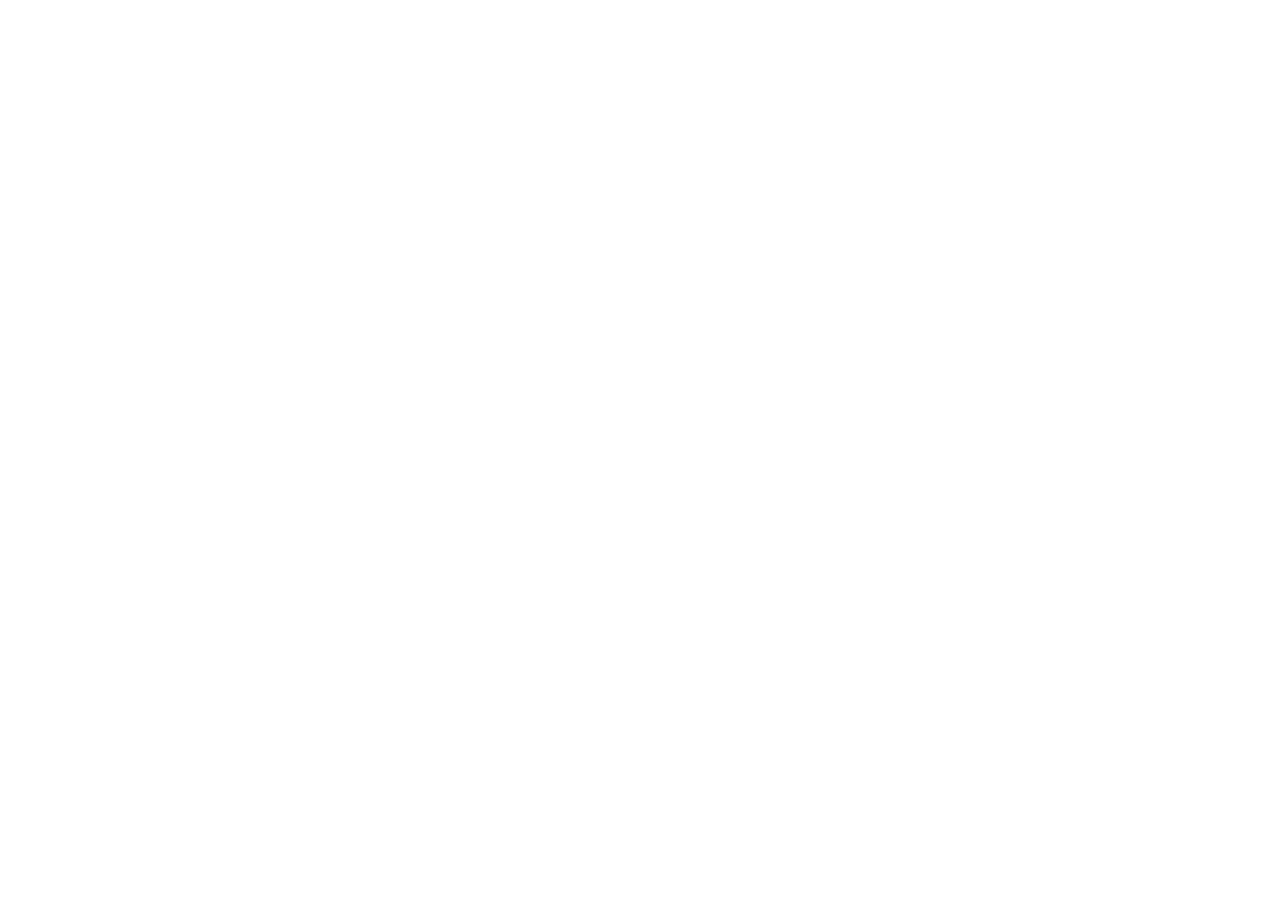
==== admin/index.html @ 8cf87372 "Create index.html" ====
<!DOCTYPE html>
<html lang="fa" dir="rtl">

<head>

    <meta charset="UTF-8">

    <meta
        name="viewport"
        content="width=device-width, initial-scale=1.0"
    >

    <title>مدیریت سایت | بیکران</title>

</head>


<body>

    <div id="nc-root"></div>


    <script src="https://unpkg.com/netlify-cms@^2.10.192/dist/netlify-cms.js"></script>

</body>

</html>
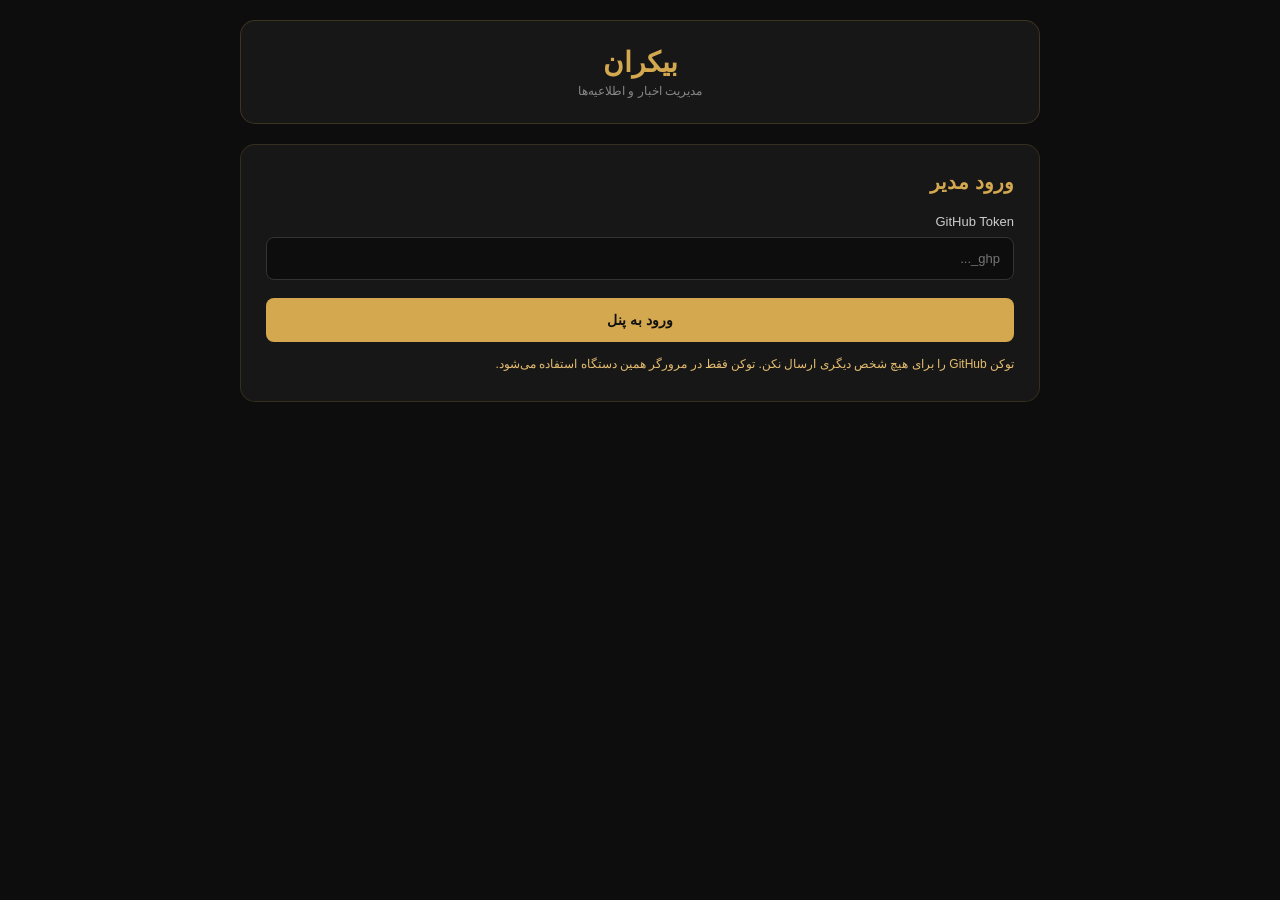
==== commit f0aab886: "Create index.html" ====
--- a/admin/index.html
+++ b/admin/index.html
@@ -2,26 +2,982 @@
 <html lang="fa" dir="rtl">
 
 <head>
-
     <meta charset="UTF-8">
 
-    <meta
-        name="viewport"
-        content="width=device-width, initial-scale=1.0"
-    >
-
-    <title>مدیریت سایت | بیکران</title>
-
+    <meta name="viewport" content="width=device-width, initial-scale=1.0">
+
+    <title>مدیریت اخبار | بیکران</title>
+
+    <style>
+
+        * {
+            box-sizing: border-box;
+            margin: 0;
+            padding: 0;
+        }
+
+        body {
+            font-family: Tahoma, Arial, sans-serif;
+            background: #0d0d0d;
+            color: #fff;
+            min-height: 100vh;
+            padding: 20px;
+        }
+
+        .container {
+            width: 100%;
+            max-width: 800px;
+            margin: auto;
+        }
+
+        .header {
+            background: #171717;
+            border: 1px solid rgba(212,168,79,.2);
+            border-radius: 15px;
+            padding: 25px;
+            margin-bottom: 20px;
+            text-align: center;
+        }
+
+        .logo {
+            color: #d4a84f;
+            font-size: 28px;
+            font-weight: bold;
+        }
+
+        .subtitle {
+            color: #888;
+            font-size: 12px;
+            margin-top: 5px;
+        }
+
+        .card {
+            background: #171717;
+            border: 1px solid rgba(212,168,79,.15);
+            border-radius: 15px;
+            padding: 25px;
+            margin-bottom: 20px;
+        }
+
+        h2 {
+            color: #d4a84f;
+            font-size: 20px;
+            margin-bottom: 20px;
+        }
+
+        label {
+            display: block;
+            color: #ccc;
+            font-size: 13px;
+            margin-bottom: 8px;
+        }
+
+        input,
+        textarea {
+            width: 100%;
+            background: #0d0d0d;
+            border: 1px solid #333;
+            color: #fff;
+            border-radius: 8px;
+            padding: 13px;
+            font-family: inherit;
+            font-size: 13px;
+            outline: none;
+            margin-bottom: 18px;
+        }
+
+        input:focus,
+        textarea:focus {
+            border-color: #d4a84f;
+        }
+
+        textarea {
+            min-height: 160px;
+            resize: vertical;
+        }
+
+        .button {
+            width: 100%;
+            border: none;
+            border-radius: 8px;
+            padding: 14px;
+            background: #d4a84f;
+            color: #111;
+            font-weight: bold;
+            font-family: inherit;
+            cursor: pointer;
+            font-size: 14px;
+        }
+
+        .button:hover {
+            background: #e5bd70;
+        }
+
+        .button:disabled {
+            opacity: .5;
+            cursor: not-allowed;
+        }
+
+        .danger {
+            background: #8f3030;
+            color: #fff;
+            margin-top: 10px;
+        }
+
+        .message {
+            display: none;
+            padding: 14px;
+            border-radius: 8px;
+            margin-bottom: 20px;
+            line-height: 2;
+            font-size: 13px;
+        }
+
+        .success {
+            display: block;
+            background: rgba(50,150,80,.15);
+            border: 1px solid rgba(50,150,80,.4);
+            color: #79d991;
+        }
+
+        .error {
+            display: block;
+            background: rgba(180,50,50,.15);
+            border: 1px solid rgba(180,50,50,.4);
+            color: #ff8585;
+        }
+
+        .news-item {
+            border: 1px solid #333;
+            border-radius: 10px;
+            padding: 18px;
+            margin-bottom: 12px;
+        }
+
+        .news-item h3 {
+            color: #d4a84f;
+            margin-bottom: 7px;
+            font-size: 16px;
+        }
+
+        .news-item small {
+            color: #777;
+        }
+
+        .news-item p {
+            color: #aaa;
+            font-size: 13px;
+            margin-top: 10px;
+            line-height: 2;
+        }
+
+        .hidden {
+            display: none !important;
+        }
+
+        .warning {
+            color: #e5bd70;
+            font-size: 12px;
+            line-height: 2;
+            margin-top: 10px;
+        }
+
+        .logout {
+            margin-top: 10px;
+            background: #252525;
+            color: #ddd;
+        }
+
+        .status {
+            text-align: center;
+            color: #777;
+            font-size: 12px;
+            margin-top: 15px;
+        }
+
+    </style>
 </head>
 
-
 <body>
 
-    <div id="nc-root"></div>
-
-
-    <script src="https://unpkg.com/netlify-cms@^2.10.192/dist/netlify-cms.js"></script>
+<div class="container">
+
+    <div class="header">
+
+        <div class="logo">
+            بیکران
+        </div>
+
+        <div class="subtitle">
+            مدیریت اخبار و اطلاعیه‌ها
+        </div>
+
+    </div>
+
+
+    <!-- LOGIN -->
+
+    <div id="loginBox" class="card">
+
+        <h2>
+            ورود مدیر
+        </h2>
+
+        <label>
+            GitHub Token
+        </label>
+
+        <input
+            type="password"
+            id="token"
+            placeholder="ghp_..."
+            autocomplete="off"
+        >
+
+        <button
+            class="button"
+            onclick="login()"
+        >
+            ورود به پنل
+        </button>
+
+        <div class="warning">
+            توکن GitHub را برای هیچ شخص دیگری ارسال نکن.
+            توکن فقط در مرورگر همین دستگاه استفاده می‌شود.
+        </div>
+
+    </div>
+
+
+    <!-- ADMIN -->
+
+    <div id="adminBox" class="hidden">
+
+        <div id="message" class="message"></div>
+
+
+        <!-- ADD NEWS -->
+
+        <div class="card">
+
+            <h2>
+                افزودن خبر جدید
+            </h2>
+
+            <label>
+                عنوان خبر
+            </label>
+
+            <input
+                type="text"
+                id="newsTitle"
+                placeholder="عنوان خبر را وارد کنید"
+            >
+
+
+            <label>
+                تاریخ
+            </label>
+
+            <input
+                type="text"
+                id="newsDate"
+                placeholder="۱۴۰۵/۰۵/۲۷"
+            >
+
+
+            <label>
+                متن خبر
+            </label>
+
+            <textarea
+                id="newsText"
+                placeholder="متن کامل خبر را بنویسید..."
+            ></textarea>
+
+
+            <label>
+                لینک تصویر
+            </label>
+
+            <input
+                type="url"
+                id="newsImage"
+                placeholder="https://..."
+            >
+
+            <div class="warning">
+                برای تصویر فعلاً باید لینک مستقیم تصویر وارد شود.
+            </div>
+
+
+            <button
+                id="publishButton"
+                class="button"
+                onclick="publishNews()"
+            >
+                انتشار خبر
+            </button>
+
+        </div>
+
+
+        <!-- NEWS LIST -->
+
+        <div class="card">
+
+            <h2>
+                اخبار منتشرشده
+            </h2>
+
+            <div id="newsList">
+                در حال دریافت اخبار...
+            </div>
+
+        </div>
+
+
+        <div class="card">
+
+            <button
+                class="button logout"
+                onclick="logout()"
+            >
+                خروج از پنل
+            </button>
+
+        </div>
+
+    </div>
+
+</div>
+
+
+<script>
+
+/* =========================================================
+   تنظیمات اصلی
+========================================================= */
+
+const OWNER = "melinaamiri91";
+
+const REPO = "bikaran-website";
+
+const BRANCH = "main";
+
+const NEWS_FILE = "content/news/news.json";
+
+
+let githubToken = "";
+
+let currentSha = null;
+
+
+/* =========================================================
+   ابزارهای کمکی
+========================================================= */
+
+function showMessage(text, type) {
+
+    const box = document.getElementById("message");
+
+    box.className = "message " + type;
+
+    box.innerHTML = text;
+
+}
+
+
+function hideMessage() {
+
+    const box = document.getElementById("message");
+
+    box.className = "message";
+
+    box.innerHTML = "";
+
+}
+
+
+/* =========================================================
+   ورود
+========================================================= */
+
+async function login() {
+
+    const tokenInput =
+        document.getElementById("token");
+
+    const token =
+        tokenInput.value.trim();
+
+
+    if (!token) {
+
+        showMessage(
+            "لطفاً GitHub Token را وارد کنید.",
+            "error"
+        );
+
+        return;
+    }
+
+
+    try {
+
+        const response = await fetch(
+            "https://api.github.com/user",
+            {
+                headers: {
+                    "Authorization": "Bearer " + token,
+                    "Accept": "application/vnd.github+json"
+                }
+            }
+        );
+
+
+        if (!response.ok) {
+
+            throw new Error(
+                "توکن GitHub معتبر نیست."
+            );
+
+        }
+
+
+        githubToken = token;
+
+
+        localStorage.setItem(
+            "bikaran_github_token",
+            token
+        );
+
+
+        document
+            .getElementById("loginBox")
+            .classList.add("hidden");
+
+
+        document
+            .getElementById("adminBox")
+            .classList.remove("hidden");
+
+
+        loadNews();
+
+
+    } catch (error) {
+
+        showMessage(
+            error.message,
+            "error"
+        );
+
+    }
+
+}
+
+
+/* =========================================================
+   دریافت فایل اخبار
+========================================================= */
+
+async function getNewsFile() {
+
+    const url =
+        "https://api.github.com/repos/" +
+        OWNER +
+        "/" +
+        REPO +
+        "/contents/" +
+        NEWS_FILE +
+        "?ref=" +
+        BRANCH;
+
+
+    const response = await fetch(
+        url,
+        {
+            headers: {
+                "Authorization":
+                    "Bearer " + githubToken,
+
+                "Accept":
+                    "application/vnd.github+json"
+            }
+        }
+    );
+
+
+    if (response.status === 404) {
+
+        return {
+            exists: false,
+            news: [],
+            sha: null
+        };
+
+    }
+
+
+    if (!response.ok) {
+
+        throw new Error(
+            "خطا در دریافت فایل اخبار: " +
+            response.status
+        );
+
+    }
+
+
+    const data =
+        await response.json();
+
+
+    const decoded =
+        decodeURIComponent(
+            escape(
+                atob(
+                    data.content.replace(/\n/g, "")
+                )
+            )
+        );
+
+
+    let news = [];
+
+    try {
+
+        news = JSON.parse(decoded);
+
+    } catch {
+
+        news = [];
+
+    }
+
+
+    return {
+        exists: true,
+        news: Array.isArray(news)
+            ? news
+            : [],
+        sha: data.sha
+    };
+
+}
+
+
+/* =========================================================
+   نمایش اخبار
+========================================================= */
+
+async function loadNews() {
+
+    const list =
+        document.getElementById("newsList");
+
+
+    list.innerHTML =
+        "در حال دریافت اخبار...";
+
+
+    try {
+
+        const result =
+            await getNewsFile();
+
+
+        currentSha =
+            result.sha;
+
+
+        if (
+            !result.news ||
+            result.news.length === 0
+        ) {
+
+            list.innerHTML =
+                "هنوز خبری منتشر نشده است.";
+
+            return;
+
+        }
+
+
+        list.innerHTML =
+            "";
+
+
+        result.news
+            .slice()
+            .reverse()
+            .forEach(function(news) {
+
+                const item =
+                    document.createElement("div");
+
+                item.className =
+                    "news-item";
+
+
+                item.innerHTML = `
+                    <h3>${escapeHtml(news.title)}</h3>
+
+                    <small>
+                        ${escapeHtml(news.date || "")}
+                    </small>
+
+                    <p>
+                        ${escapeHtml(news.text || "")}
+                    </p>
+                `;
+
+
+                list.appendChild(item);
+
+            });
+
+
+    } catch (error) {
+
+        list.innerHTML =
+            "خطا در دریافت اخبار.";
+
+        showMessage(
+            error.message,
+            "error"
+        );
+
+    }
+
+}
+
+
+/* =========================================================
+   انتشار خبر
+========================================================= */
+
+async function publishNews() {
+
+    hideMessage();
+
+
+    const title =
+        document
+            .getElementById("newsTitle")
+            .value
+            .trim();
+
+
+    const date =
+        document
+            .getElementById("newsDate")
+            .value
+            .trim();
+
+
+    const text =
+        document
+            .getElementById("newsText")
+            .value
+            .trim();
+
+
+    const image =
+        document
+            .getElementById("newsImage")
+            .value
+            .trim();
+
+
+    if (!title) {
+
+        showMessage(
+            "عنوان خبر را وارد کنید.",
+            "error"
+        );
+
+        return;
+
+    }
+
+
+    if (!text) {
+
+        showMessage(
+            "متن خبر را وارد کنید.",
+            "error"
+        );
+
+        return;
+
+    }
+
+
+    const button =
+        document.getElementById(
+            "publishButton"
+        );
+
+
+    button.disabled = true;
+
+    button.innerText =
+        "در حال انتشار...";
+
+
+    try {
+
+        const result =
+            await getNewsFile();
+
+
+        let news =
+            result.news || [];
+
+
+        const newNews = {
+
+            id:
+                Date.now(),
+
+            title:
+                title,
+
+            date:
+                date ||
+                new Date()
+                    .toLocaleDateString("fa-IR"),
+
+            text:
+                text,
+
+            image:
+                image || ""
+
+        };
+
+
+        news.push(newNews);
+
+
+        const content =
+            JSON.stringify(
+                news,
+                null,
+                2
+            );
+
+
+        const encoded =
+            btoa(
+                unescape(
+                    encodeURIComponent(content)
+                )
+            );
+
+
+        const url =
+            "https://api.github.com/repos/" +
+            OWNER +
+            "/" +
+            REPO +
+            "/contents/" +
+            NEWS_FILE;
+
+
+        const body = {
+
+            message:
+                "افزودن خبر جدید",
+
+            content:
+                encoded,
+
+            branch:
+                BRANCH
+
+        };
+
+
+        if (result.sha) {
+
+            body.sha =
+                result.sha;
+
+        }
+
+
+        const response =
+            await fetch(
+                url,
+                {
+
+                    method:
+                        "PUT",
+
+                    headers: {
+
+                        "Authorization":
+                            "Bearer " +
+                            githubToken,
+
+                        "Accept":
+                            "application/vnd.github+json",
+
+                        "Content-Type":
+                            "application/json"
+
+                    },
+
+                    body:
+                        JSON.stringify(body)
+
+                }
+            );
+
+
+        const responseData =
+            await response.json();
+
+
+        if (!response.ok) {
+
+            throw new Error(
+                responseData.message ||
+                "انتشار خبر ناموفق بود."
+            );
+
+        }
+
+
+        showMessage(
+            "✓ خبر با موفقیت منتشر شد. چند لحظه برای بروزرسانی سایت صبر کنید.",
+            "success"
+        );
+
+
+        document
+            .getElementById("newsTitle")
+            .value = "";
+
+
+        document
+            .getElementById("newsDate")
+            .value = "";
+
+
+        document
+            .getElementById("newsText")
+            .value = "";
+
+
+        document
+            .getElementById("newsImage")
+            .value = "";
+
+
+        currentSha =
+            responseData.content.sha;
+
+
+        await loadNews();
+
+
+    } catch (error) {
+
+        showMessage(
+            "خطا: " + error.message,
+            "error"
+        );
+
+    }
+
+
+    button.disabled = false;
+
+    button.innerText =
+        "انتشار خبر";
+
+}
+
+
+/* =========================================================
+   خروج
+========================================================= */
+
+function logout() {
+
+    githubToken = "";
+
+    localStorage.removeItem(
+        "bikaran_github_token"
+    );
+
+
+    document
+        .getElementById("adminBox")
+        .classList.add("hidden");
+
+
+    document
+        .getElementById("loginBox")
+        .classList.remove("hidden");
+
+
+    document
+        .getElementById("token")
+        .value = "";
+
+}
+
+
+/* =========================================================
+   امنیت نمایش متن
+========================================================= */
+
+function escapeHtml(text) {
+
+    const div =
+        document.createElement("div");
+
+    div.textContent =
+        text;
+
+    return div.innerHTML;
+
+}
+
+
+/* =========================================================
+   ورود خودکار
+========================================================= */
+
+window.addEventListener(
+    "DOMContentLoaded",
+    function() {
+
+        const savedToken =
+            localStorage.getItem(
+                "bikaran_github_token"
+            );
+
+
+        if (savedToken) {
+
+            document
+                .getElementById("token")
+                .value =
+                savedToken;
+
+        }
+
+    }
+);
+
+</script>
 
 </body>
-
 </html>
